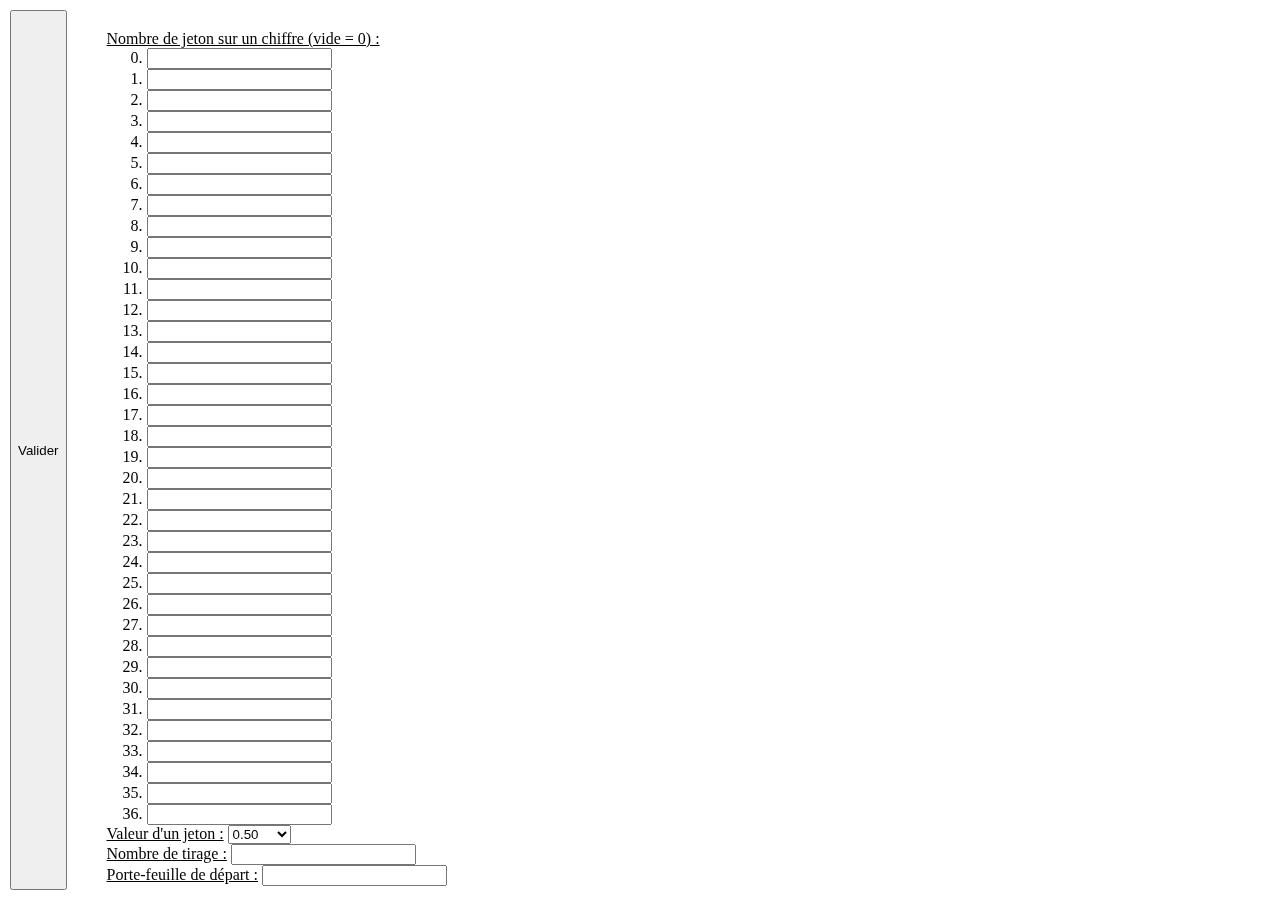
==== index.html @ cd0a2696 "v1 no design" ====
<!doctype html>
<html lang="fr">
    <head>
        <meta charset="utf-8">
        <title>Roulette en ligne</title>
        <link rel="stylesheet" href="css/styles.css">
        <script src="https://ajax.googleapis.com/ajax/libs/jquery/3.5.1/jquery.min.js"></script>
    </head>
    <body>
        <div class="container">
            <button id="submit" class="submit-button">Valider</button>
            <div id="form-bet" class="form-bet">
                <label><u>Nombre de jeton sur un chiffre (vide = 0) :</u></label>
                <ol start="0">
                    <li id="c0"><input type="number"></li>
                    <li id="c1"><input type="number"></li>
                    <li id="c2"><input type="number"></li>
                    <li id="c3"><input type="number"></li>
                    <li id="c4"><input type="number"></li>
                    <li id="c5"><input type="number"></li>
                    <li id="c6"><input type="number"></li>
                    <li id="c7"><input type="number"></li>
                    <li id="c8"><input type="number"></li>
                    <li id="c9"><input type="number"></li>
                    <li id="c10"><input type="number"></li>
                    <li id="c11"><input type="number"></li>
                    <li id="c12"><input type="number"></li>
                    <li id="c13"><input type="number"></li>
                    <li id="c14"><input type="number"></li>
                    <li id="c15"><input type="number"></li>
                    <li id="c16"><input type="number"></li>
                    <li id="c17"><input type="number"></li>
                    <li id="c18"><input type="number"></li>
                    <li id="c19"><input type="number"></li>
                    <li id="c20"><input type="number"></li>
                    <li id="c21"><input type="number"></li>
                    <li id="c22"><input type="number"></li>
                    <li id="c23"><input type="number"></li>
                    <li id="c24"><input type="number"></li>
                    <li id="c25"><input type="number"></li>
                    <li id="c26"><input type="number"></li>
                    <li id="c27"><input type="number"></li>
                    <li id="c28"><input type="number"></li>
                    <li id="c29"><input type="number"></li>
                    <li id="c30"><input type="number"></li>
                    <li id="c31"><input type="number"></li>
                    <li id="c32"><input type="number"></li>
                    <li id="c33"><input type="number"></li>
                    <li id="c34"><input type="number"></li>
                    <li id="c35"><input type="number"></li>
                    <li id="c36"><input type="number"></li>
                </ol>
                <div class="infobet">
                    <label><u>Valeur d'un jeton :</u></label>
                    <select id="val-jeton">
                        <option>0.50</option>
                        <option>1.00</option>
                        <option>2.00</option>
                        <option>5.00</option>
                        <option>10.00</option>
                        <option>25.00</option>
                        <option>50.00</option>
                        <option>100.00</option>
                    </select>
                    <br>
                    <label><u>Nombre de tirage :</u></label>
                    <input id="nb-tirage" type="number">
                    <br>
                    <label><u>Porte-feuille de départ :</u></label>
                    <input id="balance-depart" type="number">
                    <br>
                </div>
            </div>
            <div id="res-sum" class="res-sum"></div>
            <div id="res-detail" class="res-detail"></div>
        </div>
        <script src="js/scripts.js"></script>
    </body>
</html>
---- css/styles.css ----
* {
    margin: 0;
}

.container {
    display: flex;
    width: 100%;
    height: 100%;
    position: fixed;
    overflow: auto;
}

.form-bet {
    margin: 30px;
}

.submit-button {
    margin: 10px;
}

.res-sum, .res-detail {
    margin: 30px;
    overflow: auto;
}
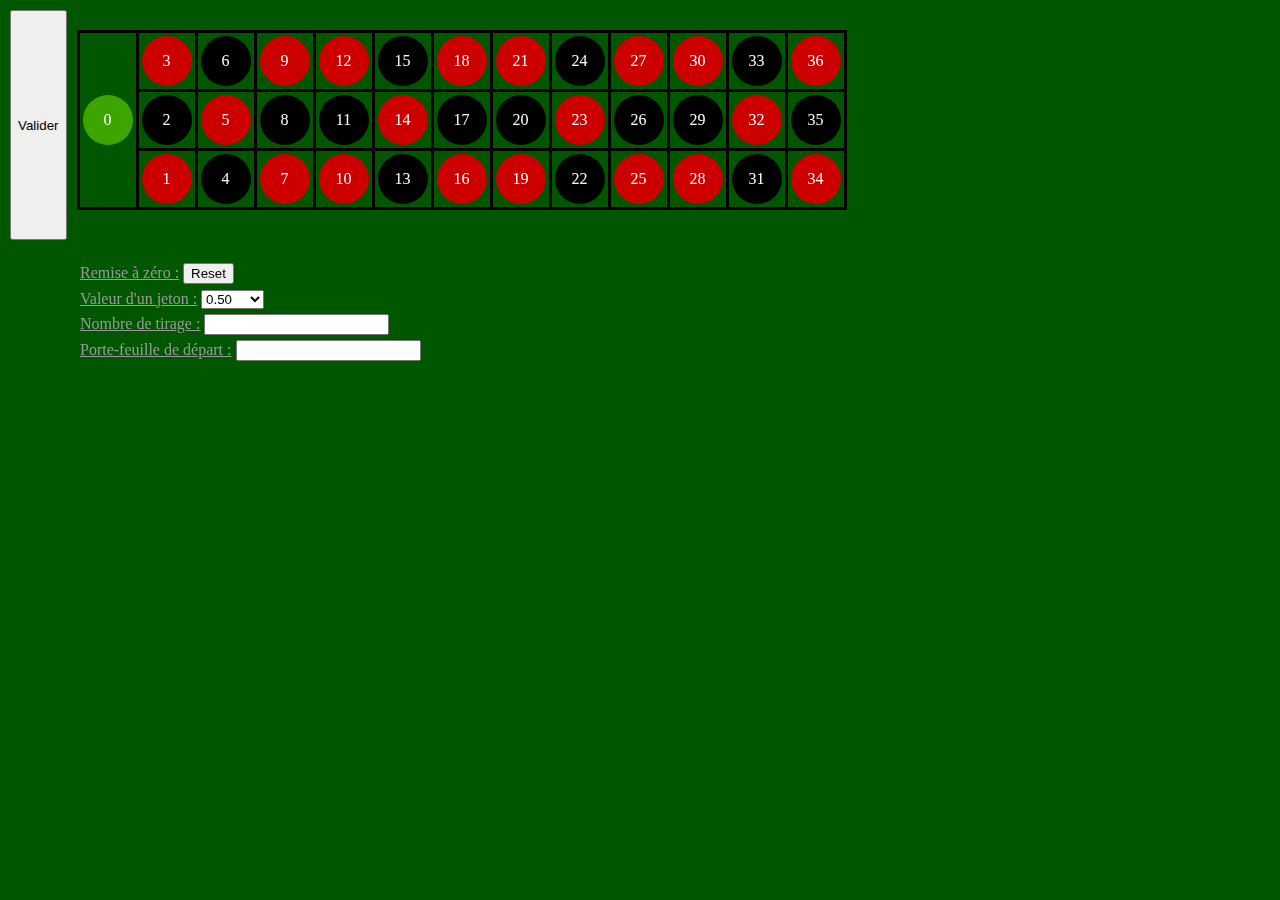
==== commit ae3b8c90: "ajout plateau de jeu" ====
--- a/index.html
+++ b/index.html
@@ -4,53 +4,62 @@
         <meta charset="utf-8">
         <title>Roulette en ligne</title>
         <link rel="stylesheet" href="css/styles.css">
+        <link rel="stylesheet" href="css/board.css">
         <script src="https://ajax.googleapis.com/ajax/libs/jquery/3.5.1/jquery.min.js"></script>
     </head>
     <body>
         <div class="container">
             <button id="submit" class="submit-button">Valider</button>
             <div id="form-bet" class="form-bet">
-                <label><u>Nombre de jeton sur un chiffre (vide = 0) :</u></label>
-                <ol start="0">
-                    <li id="c0"><input type="number"></li>
-                    <li id="c1"><input type="number"></li>
-                    <li id="c2"><input type="number"></li>
-                    <li id="c3"><input type="number"></li>
-                    <li id="c4"><input type="number"></li>
-                    <li id="c5"><input type="number"></li>
-                    <li id="c6"><input type="number"></li>
-                    <li id="c7"><input type="number"></li>
-                    <li id="c8"><input type="number"></li>
-                    <li id="c9"><input type="number"></li>
-                    <li id="c10"><input type="number"></li>
-                    <li id="c11"><input type="number"></li>
-                    <li id="c12"><input type="number"></li>
-                    <li id="c13"><input type="number"></li>
-                    <li id="c14"><input type="number"></li>
-                    <li id="c15"><input type="number"></li>
-                    <li id="c16"><input type="number"></li>
-                    <li id="c17"><input type="number"></li>
-                    <li id="c18"><input type="number"></li>
-                    <li id="c19"><input type="number"></li>
-                    <li id="c20"><input type="number"></li>
-                    <li id="c21"><input type="number"></li>
-                    <li id="c22"><input type="number"></li>
-                    <li id="c23"><input type="number"></li>
-                    <li id="c24"><input type="number"></li>
-                    <li id="c25"><input type="number"></li>
-                    <li id="c26"><input type="number"></li>
-                    <li id="c27"><input type="number"></li>
-                    <li id="c28"><input type="number"></li>
-                    <li id="c29"><input type="number"></li>
-                    <li id="c30"><input type="number"></li>
-                    <li id="c31"><input type="number"></li>
-                    <li id="c32"><input type="number"></li>
-                    <li id="c33"><input type="number"></li>
-                    <li id="c34"><input type="number"></li>
-                    <li id="c35"><input type="number"></li>
-                    <li id="c36"><input type="number"></li>
-                </ol>
+                <table class="board-game">
+                    <tr>
+                        <td rowspan="3"><div class="green-case" id="c0" onclick="placeChip(this)">0</div></td>
+                        <td><div class="red-case" id="c3" onclick="placeChip(this)">3</div></td>
+                        <td><div class="black-case" id="c6" onclick="placeChip(this)">6</div></td>
+                        <td><div class="red-case" id="c9" onclick="placeChip(this)">9</div></td>
+                        <td><div class="red-case" id="c12" onclick="placeChip(this)">12</div></td>
+                        <td><div class="black-case" id="c15" onclick="placeChip(this)">15</div></td>
+                        <td><div class="red-case" id="c18" onclick="placeChip(this)">18</div></td>
+                        <td><div class="red-case" id="c21" onclick="placeChip(this)">21</div></td>
+                        <td><div class="black-case" id="c24" onclick="placeChip(this)">24</div></td>
+                        <td><div class="red-case" id="c27" onclick="placeChip(this)">27</div></td>
+                        <td><div class="red-case" id="c30" onclick="placeChip(this)">30</div></td>
+                        <td><div class="black-case" id="c33" onclick="placeChip(this)">33</div></td>
+                        <td><div class="red-case" id="c36" onclick="placeChip(this)">36</div></td>
+                    </tr>
+                    <tr>
+                        <td><div class="black-case" id="c2" onclick="placeChip(this)">2</div></td>
+                        <td><div class="red-case" id="c5" onclick="placeChip(this)">5</div></td>
+                        <td><div class="black-case" id="c8" onclick="placeChip(this)">8</div></td>
+                        <td><div class="black-case" id="c11" onclick="placeChip(this)">11</div></td>
+                        <td><div class="red-case" id="c14" onclick="placeChip(this)">14</div></td>
+                        <td><div class="black-case" id="c17" onclick="placeChip(this)">17</div></td>
+                        <td><div class="black-case" id="c20" onclick="placeChip(this)">20</div></td>
+                        <td><div class="red-case" id="c23" onclick="placeChip(this)">23</div></td>
+                        <td><div class="black-case" id="c26" onclick="placeChip(this)">26</div></td>
+                        <td><div class="black-case" id="c29" onclick="placeChip(this)">29</div></td>
+                        <td><div class="red-case" id="c32" onclick="placeChip(this)">32</div></td>
+                        <td><div class="black-case" id="c35" onclick="placeChip(this)">35</div></td>
+                    </tr>
+                    <tr>
+                        <td><div class="red-case" id="c1" onclick="placeChip(this)">1</div></td>
+                        <td><div class="black-case" id="c4" onclick="placeChip(this)">4</div></td>
+                        <td><div class="red-case" id="c7" onclick="placeChip(this)">7</div></td>
+                        <td><div class="red-case" id="c10" onclick="placeChip(this)">10</div></td>
+                        <td><div class="black-case" id="c13" onclick="placeChip(this)">13</div></td>
+                        <td><div class="red-case" id="c16" onclick="placeChip(this)">16</div></td>
+                        <td><div class="red-case" id="c19" onclick="placeChip(this)">19</div></td>
+                        <td><div class="black-case" id="c22" onclick="placeChip(this)">22</div></td>
+                        <td><div class="red-case" id="c25" onclick="placeChip(this)">25</div></td>
+                        <td><div class="red-case" id="c28" onclick="placeChip(this)">28</div></td>
+                        <td><div class="black-case" id="c31" onclick="placeChip(this)">31</div></td>
+                        <td><div class="red-case" id="c34" onclick="placeChip(this)">34</div></td>
+                    </tr>
+                </table>
                 <div class="infobet">
+                    <label><u>Remise à zéro :</u></label>
+                    <button id="reset-button">Reset</button>
+                    <br>
                     <label><u>Valeur d'un jeton :</u></label>
                     <select id="val-jeton">
                         <option>0.50</option>
@@ -71,8 +80,12 @@
                     <br>
                 </div>
             </div>
-            <div id="res-sum" class="res-sum"></div>
+            <div class="res-infos" id="res-infos">
+                <div class="actual-bet" id="actual-bet"></div>
+                <div id="res-sum" class="res-sum"></div>                
+            </div>
             <div id="res-detail" class="res-detail"></div>
+            
         </div>
         <script src="js/scripts.js"></script>
     </body>
--- a/css/styles.css
+++ b/css/styles.css
@@ -3,7 +3,7 @@
 }
 
 .container {
-    display: flex;
+    float: left;
     width: 100%;
     height: 100%;
     position: fixed;
@@ -12,13 +12,76 @@
 
 .form-bet {
     margin: 30px;
+    width: 900px;
+}
+
+.res-infos {
+    float: inherit;
+    display: flex;
+    align-items: stretch;
+}
+
+.infobet {
+    margin-top: 50px;
+    margin-left: 50px;
+    line-height: 1.6;
+    color: rgb(153, 153, 153);
 }
 
 .submit-button {
+    float: left;
     margin: 10px;
+    height: 230px;
 }
 
-.res-sum, .res-detail {
+.res-sum, .actual-bet {
     margin: 30px;
     overflow: auto;
+    width: 350px;
+    color: rgb(189, 189, 189);
+
 }
+
+.actual-bet {
+    margin-left: 80px;
+}
+
+.res-detail {
+    
+    margin-right: 30px;
+    margin-top: -350px;
+    overflow: auto;
+    color: rgb(189, 189, 189);
+    float: right;
+    width: 250px;
+    height: calc(100% - 100px);
+}
+
+/* @media screen and (max-width: 1635px) { 
+    .res-detail {
+    }
+}  */
+
+@media screen and (max-width: 1200px) { 
+    .res-infos {
+        display: inherit;
+    }
+
+    .res-sum {
+        margin-left: 80px;
+    }
+
+    .res-detail {
+        float: left;
+        margin-top: 0px;
+        margin-right: 100px;
+        margin-left: 80px;
+        height: calc(100% - 450px);
+    }
+} 
+
+@media screen and (max-width: 700px) { 
+    .res-detail {
+        height: 700px;
+    }
+} --- a/css/board.css
+++ b/css/board.css
@@ -0,0 +1,71 @@
+* {
+    margin: 0;
+}
+
+body {
+    background-color: rgb(0, 87, 0);
+}
+
+.container {
+
+}
+
+.board-game {
+    table-layout: fixed;
+    width: 770px;
+    overflow: auto;
+    margin-bottom: 30px;
+}
+
+table, tr, td {
+    border: 3px solid black;
+    border-spacing: 0px;
+    border-collapse: collapse;
+    padding: 3px;
+}
+
+td:hover .green-case, td:hover .red-case, td:hover .black-case {
+    background-color: rgb(176, 218, 255);
+    color: black;
+}
+
+td:hover .chip {
+    color: white;
+}
+
+.green-case, .red-case, .black-case {
+    cursor: pointer;
+    border-radius: 25px;
+    vertical-align: middle;
+    text-align: center;
+    color: white;
+    display: table-cell;
+    width: 50px;
+    height: 50px;
+}
+
+.green-case {
+    background-color: rgb(60, 165, 0);
+}
+
+.red-case {
+    background-color: rgb(204, 0, 0);
+}
+
+.black-case {
+    background-color: rgb(0, 0, 0);
+}
+
+.chip {
+    position: absolute;
+    margin-left: 10px;
+    margin-top: -6px;
+    -webkit-box-sizing:border-box;
+    -moz-box-sizing:border-box;
+    box-sizing:border-box;
+    width:30px;
+    height:30px;
+    background:rgb(83, 83, 83);
+    border-radius:50%;
+    border:4px dashed white;
+}